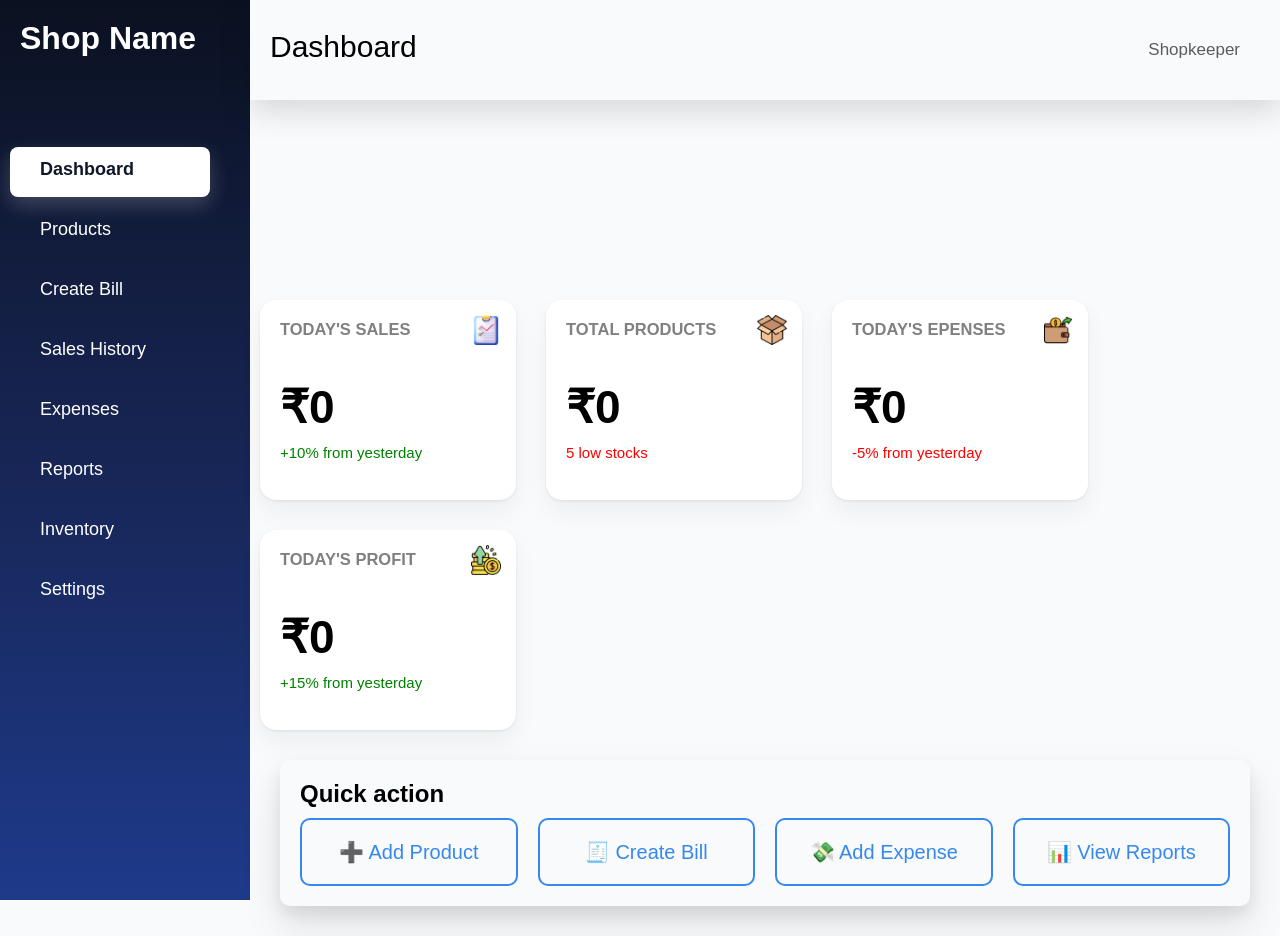
==== Audit/index.html @ 847e28ec "new" ====
<!DOCTYPE html>
<html lang="en">
<head>
    <meta charset="UTF-8">
    <meta name="viewport" content="width=device-width, initial-scale=1.0">
    <title>Document</title>
    <link rel="stylesheet" href="style.css">
   
</head>
<body>
    <div class="nav1">
           <div class="shopname">

             <h1>Shop Name</h1>
             </div>
             <div class="navdiv">
            <a href="index.html"class="a1 active">Dashboard</a>
            <a href="products.html" class="a1">Products</a>
            <a href="createbill.html" class="a1">Create Bill</a>
            <a href="saleshistory.html" class="a1">Sales History</a>
            <a href=""  class="a1">Expenses</a>
            <a href="" class="a1">Reports</a>
            <a href="" class="a1">Inventory</a>
            <a href="" class="a1">Settings</a>
            </div>
            
        </div>

         <div class="main-content">
            <nav class="navformain">
                
                <div >
              <h1 style="padding-top: 30px; padding-left: 20px; font-size: 30px; font-weight: 510; ">Dashboard</h1>
              </div>
              <div class="information">
                
                <h2 style="padding: 40px;  font-size: 17px; font-weight: 540; color: rgb(92, 92, 92);">Shopkeeper</h2>
              </div>
             

            </nav>

        <div class="cards">
            <div class="card">
                <div class="card1">
                    <h3 style="padding: 20px;  font-size: 16.5px;  color: grey; font-weight: 550;">TODAY'S SALES</h3>
                    <img src="icon1.png" height="30px" width="30px" alt="" class="img1">
                </div>
                <div class="update1">
                    <h1>₹0</h1>
                    <p style="color: green; font-size: 15px; margin-top: 10px;">+10% from yesterday</p>
                </div>


            </div>
            <div class="card"><div class="card1">
                    <h3 style="padding: 20px;  font-size: 16.5px;  color: grey; font-weight: 550;">TOTAL PRODUCTS</h3>
                    <img src="openbox.png" height="30px" width="30px" alt="" class="img1">
                </div>
                <div class="update1">
                    <h1>₹0</h1>
                    <p style="color: rgb(255, 0, 0); font-size: 15px; margin-top: 10px;">5 low stocks</p>
                </div></div>
            <div class="card"><div class="card1">
                    <h3 style="padding: 20px;  font-size: 16.5px;  color: grey; font-weight: 550;">TODAY'S EPENSES</h3>
                    <img src="spending.png" height="30px" width="30px" alt="" class="img1">
                </div>
                <div class="update1">
                    <h1>₹0</h1>
                    <p style="color: red; font-size: 15px; margin-top: 10px;">-5% from yesterday</p>
                </div></div>
            <div class="card"><div class="card1">
                    <h3 style="padding: 20px;  font-size: 16.5px;  color: grey; font-weight: 550;">TODAY'S PROFIT</h3>
                    <img src="profits.png" height="30px" width="30px" alt="" class="img1">
                </div>
                <div class="update1">
                    <h1>₹0</h1>
                    <p style="color: green; font-size: 15px; margin-top: 10px;">+15% from yesterday</p>
                </div></div>
        </div>


        <div class="quickaction">
            <div>
                <h2>Quick action</h2>
                
            </div>
            <div class="linksforquickactions">
                <a href="products.html" class="quickactona">➕ Add Product</a>
                <a href="" class="quickactona">🧾 Create Bill</a>
                <a href="" class="quickactona">💸 Add Expense</a>
                <a href="" class="quickactona">📊 View Reports</a>
                
            </div>
        </div>

    </div>
    <script src="script.js"></script>
    <script>
        document.querySelectorAll(".a1").addEventListener("click", function(event) {
    event.preventDefault();
      });


    </script>

</body>


</html>
---- Audit/style.css ----
* {
    margin: 0;
    padding: 0;
    box-sizing: border-box;
}

body {
    display: flex;
    font-family: "Roboto", sans-serif;
    background: #f8fafc;
}


.nav1 {
    display: flex;
    height: 100vh;
    width: 250px;
    flex-direction: column;
    /* background: #eb1717; */
    /* background:#111827; */
    background: linear-gradient(180deg,
            #0b1120,
            #172554,
            #1e3a8a);
}

.shopname {
    margin-left: 20px;
    margin-top: 20px;
    color: white;

}

.navdiv {
    display: flex;
    flex-direction: column;
    margin-top: 90px;
    gap: 10px;
    padding-left: 10px;

}

.a1 {
    text-decoration: none;
    height: 50px;
    width: 200px;
    /* border: 1px solid black; */
    padding-left: 30px;
    padding-top: 12px;
    display: flex;
    font-size: 18px;
    color: white;
    border-radius: 20px;
    /* transform: translateY(-50px);
     transition: 1s; */



}

.a1:hover {
    background: rgba(255, 255, 255, .08);
    transform: translateX(5px);
    transition: 0.5s;
    border-radius: 20px;
    z-index: 10px;
    /* color: rgb(0, 0, 0); */
}

.a1:active {
    background-color: #1e293b;
    border-radius: 20px;

}

.quickaction{
    border-radius: 10px;
    width: calc(100%-60px);
    margin: 30px;
    padding: 20px;
    box-shadow:
        0 8px 16px rgba(0, 0, 0, 0.08),
        0 20px 40px rgba(0, 0, 0, 0.10);
}
    

.linksforquickactions{
    display: flex;
    justify-content: center;
    align-items: center;
    gap: 20px;
    margin-top: 10px;
}

.quickactona{
    border: 2px solid  rgb(54, 136, 237);
    border-radius: 10px;
    font-size: 20px;
   text-align: center;
    width: 100%;
    padding: 20px;
    text-decoration: none;
    color: rgb(54, 136, 237);
    transition: all 0.5s;
}

.quickactona:hover{
    background-color: rgb(54, 136, 237);
    color: white;
}
.main-content {
    flex: 1;
}

.cards {
    margin-top: 200px;
    margin-left: 10px;
    display: flex;
    gap: 30px;
    flex-wrap: wrap;
}

.card {
    /* display: inline-block; */
    height: 200px;
    width: 20vw;
    /* border: 2px solid black; */
    background: #fff;
    border-radius: 16px;

    box-shadow:
        0 1px 3px rgba(0, 0, 0, 0.08),
        0 12px 24px rgba(0, 0, 0, 0.05);

    transition: 0.3s;

}


.card:hover {
    transform: translateY(-3px);

    box-shadow:
        0 8px 16px rgba(0, 0, 0, 0.08),
        0 20px 40px rgba(0, 0, 0, 0.10);
}

/* TAKEN FROM CHATGPT  ABOVE BOX SHADOW*/

.card1 {
    display: flex;
    justify-content: space-between;


}


.img1 {
    margin: 15px;
}

.update1 {
    margin-top: 20px;
    margin-left: 20px;
    font-size: 23px;

}

.navformain {
    display: flex;
    justify-content: space-between;
    width: 100%;
    height: 100px;
    box-shadow: 0 10px 30px rgba(0, 0, 0, 0.15);


}

.information {
    display: inline-block;
}

.navdiv a.active {
    background: white;
    color: #0f172a;
    font-weight: 600;
    box-shadow: 0 8px 20px rgba(255, 255, 255, .2);
    border-radius: 8px;


}

/* products */

.maindiv1 {
    display: flex;
    flex-direction: column;
    margin-top: 30px;
    margin-left: 30px;
    gap: 40px;
}


.addproduct {
    display: flex;
    justify-content: space-between;
    width: 100%;
}


#sarthak {
    width: 330px;
    height: 45px;
    border-radius: 10px;
    font-size: 17px;
    padding-left: 10px;
    border: 2.2px solid rgb(173, 173, 173);
    outline: none;
    transition: 0.3s;


}

#sarthak:focus {
    border: 2.2px solid blue;
    outline: none;
    transition: 0.3s;
}


.buttonaddprodcut {
    margin-right: 30px;
    height: 45px;
    width: 160px;
    color: white;
    border-radius: 10px;
    background-color: #0f172a;
    outline: none;
    border-color: #0f172a;
    font-size: 15px;
    font-weight: 600;
    transition: transform 0.4s ease;


}

.buttonaddprodcut:hover {
    transform: translateY(-5px);
}

.th1 {
    background-color: rgb(243, 241, 241);
    text-align: left;
    padding: 16px 25px;
    border-bottom: 1px solid grey;
    color: rgb(76, 76, 76);

}

.table1 {
    border: none;
    width: 100%;
    border-collapse: collapse;

}



.table100 {
    /* display: none; */
    /* width: calc(100% - 60px); */
    margin: 30px;
    border-radius: 16px;
    overflow: hidden;
    box-shadow: 0 8px 25px rgba(0, 0, 0, 0.12);
    background: white;

}



.tr1 {
    height: auto;

}

.td1 {
    color: rgb(100, 100, 100);
    font-size: 18px;

    padding: 16px 25px;
    text-align: left;
    border-bottom: 1px solid rgb(205, 202, 202);
}

.tr1:hover {
    background-color: rgb(243, 241, 241);
}

.badge {
    background-color: rgb(220, 217, 217);
    border-radius: 20px;
    padding: 6px 12px;
    font-size: 12px;
    font-weight: 600;
}

.status {
    background-color: rgb(160, 233, 156);
    color: green;
    padding: 6px 12px;
    font-size: 12px;
    font-weight: 600;
}

.edit {
    font: 15px;
    font-weight: 600;
    background-color: rgb(15, 112, 248);
    color: white;
    padding: 8px 14px;
    border-radius: 10px;
    outline: none;
    border: 1px solid rgb(15, 112, 248);
    transition: transform 0.4s;
    margin-right: 5px;
}

.edit:hover {
    transform: translateY(-2px);
    cursor: pointer;
    background-color: rgb(3, 73, 172);
    box-shadow: 0 6px 12px rgba(0, 0, 0, 0.25);

}

.delete {
    font: 18px;
    font-weight: 700;
    background-color: rgb(237, 68, 68);
    color: white;
    padding: 8px 14px;
    border-radius: 10px;
    outline: none;
    border: 1px solid rgb(237, 68, 68);
    transition: transform 0.4s;

}

.delete:hover {
    transform: translateY(-2px);
    cursor: pointer;
    background-color: rgb(232, 16, 16);
    box-shadow: 0 5px 10px rgba(0, 0, 0, 0.25);

}

.form {
    width: 90%;
    display: flex;
    justify-content: center;


}

.maindivform{
    display: none;
}

.addp {

    position: fixed;
    top: 0;
    left: 0;
    width: 100%;
    height: 100%;
    display: flex;
    justify-content: center;
    align-items: center;
    background: rgba(28, 28, 28, 0.2);
    
}

.addp1 {
    background-color: white;
    /* border: 2px solid black; */
    border-radius: 10px;
    width: 90%;
    max-width: 500px;
   



    padding: 30px;
    /* scale: 1.2; */


}

.header {
    font-size: 24px;
    font-weight: 600;

    margin-bottom: 20px;
    display: flex;
    justify-content: space-between;
    align-items: center;
}

.buttonx {
    background: none;
    border: none;
    font-size: 28px;
    cursor: pointer;
    color: rgb(207, 205, 205);
}




#commontextinput {
    width: 60%;
    color: rgb(57, 56, 56);
    height: 40px;
    font-size: 15px;
    /* padding: 10px; */
    border-radius: 7px;
    border: 2px solid rgb(194, 191, 191);
    padding-left: 10px;
}


#commontextinput:focus {
    border: 2.2px solid blue;
    outline: none;
    transition: 0.3s;
    box-shadow: 0 0 0 3px rgba(59, 130, 246, 0.25);

}

.dropdown {


    border-radius: 8px;
    border-color: rgb(215, 211, 211);
    width: 60%;
    height: 45px;
    padding: 10px;
    border-radius: 8px;
    box-sizing: border-box;
}


.dropdown:focus {
    border-color: #a4a4a9;
    box-shadow: 0 0 8px rgba(0, 0, 0, 0.3);
}


.buttons {
    width: 100%;
    display: flex;
    justify-content: flex-end;
    gap: 10px;
}

.cancel {
    height: 50px;
    width: 100px;
    font-size: 18px;
    border-radius: 10px;
    background-color: rgb(69, 69, 69);
    color: rgb(255, 255, 255);
    border: none;
    font-weight: 700;
    transition: all 0.2s ease;

}

.add {
    height: 50px;
    width: 150px;
    font-size: 18px;
    border-radius: 10px;
    background-color: rgb(102, 219, 102);
    color: rgb(255, 255, 255);
    border: none;
    font-weight: 700;
    transition: all 0.2s ease;
}

.cancel:hover {
    transform: translateY(-3px);
    box-shadow: 0 4px 10px rgba(0, 0, 0, 0.15);
}

.add:hover {
    transform: translateY(-3px);
    box-shadow: 0 4px 10px rgba(0, 0, 0, 0.15);
}



.headercreatebill {
    margin: 40px;
}

.cardsforbill {
    display: flex;
    justify-content: space-between;
}

.card1bill {
    border-radius: 10px;
    width: 35vw;
    margin-left: 30px;


    padding-top: 20px;
    padding-left: 20px;
    padding-bottom: 50px;
    box-shadow: 1px 5px 10px rgba(0, 0, 0, 0.15);


}

#barcodesearch {
    height: 45px;
    width: 60%;
    margin-top: 5px;
    font-size: 17px;
    padding-left: 10px;
    border-radius: 8px;
    border: 2px solid rgb(131, 129, 129);
    outline: none;
}

#barcodesearch:focus {
    border: 2px solid blue;
    transition: 0.3s;
    box-shadow: 0 0 0 3px rgba(59, 130, 246, 0.25);
}

.card2bill {
    margin-right: 30px;
    padding: 10px;
    /* border: 2px solid black; */
    width: 35vw;
    background-color: white;
    border-radius: 10px;
     box-shadow: 1px 5px 10px rgba(0, 0, 0, 0.15);


}

.itemshow {

    display: flex;
    justify-content: center;
    align-items: center;
    margin-bottom: 10px;
    color: rgb(92, 91, 91);
}

.calculation {
    /* border: 2px solid black; */
    margin-left: 10px;
    margin-right: 10px;
    padding: 20px;
    margin-bottom: 10px;
    background-color: #F8F9FA;
    border-radius: 10px;
}

.subtotal {
    display: flex;
    justify-content: space-between;
    align-content: center;
    margin-bottom: 15px;

}

.tax {
    display: flex;
    justify-content: space-between;
    align-content: center;
    padding-bottom: 5px;
    margin-bottom: 20px;
    border-bottom: 2px solid grey;
}

.total {
    display: flex;
    justify-content: space-between;
    align-content: center;
    margin-bottom: 5px;
}

.span12 {
    font-size: 18px;
    color: rgb(70, 68, 68);
}

.totalspan {
    font-size: 23px;
    color: rgb(45, 112, 236);
    font-weight: bolder;
}

.paymentmethod {
    display: flex;
    justify-content: space-evenly;
    margin-bottom: 20px;
    margin-top: 5px;

}

.cash {
    width: 48%;
    display: flex;
    justify-content: center;
    align-items: center;
    border-radius: 8px;
    background-color: #007BFF;
    color: white;
    font-size: 20px;
    height: 48px;
    cursor: pointer;
}

.upi {
    width: 48%;
    display: flex;
    justify-content: center;
    align-items: center;
    border: 2px solid rgb(89, 88, 88);
    border-radius: 8px;
    height: 45px;
    cursor: pointer;
}


.generatebill {
    margin-left: 10px;
    margin-right: 10px;
    margin-top: 5px;
}

.billg {
    width: 100%;
    padding: 15px;
    border-radius: 8px;
    color: white;
    background-color: #28A745;


    font-size: 20px;
    border: none;
    font-weight: bolder;
    cursor: pointer;
    transition: transform 0.5s;

}

.addsale1 {
    width: 100%;
    padding: 15px;
    border-radius: 8px;
    color: white;
    background-color: #424242;


    font-size: 20px;
    border: none;
    font-weight: bolder;
    cursor: pointer;
    transition: transform 0.5s;
}
.addsales{
     margin-left: 10px;
    margin-right: 10px;
    margin-top: 10px;
    margin-bottom: 10px;
}

.addsale1:hover{
    transform: translateY(-3px);
     box-shadow: 1px 5px 10px rgba(0, 0, 0, 0.15);
}

.billg:hover{
    transform: translateY(-3px);
     box-shadow: 1px 5px 10px rgba(0, 0, 0, 0.15);
}
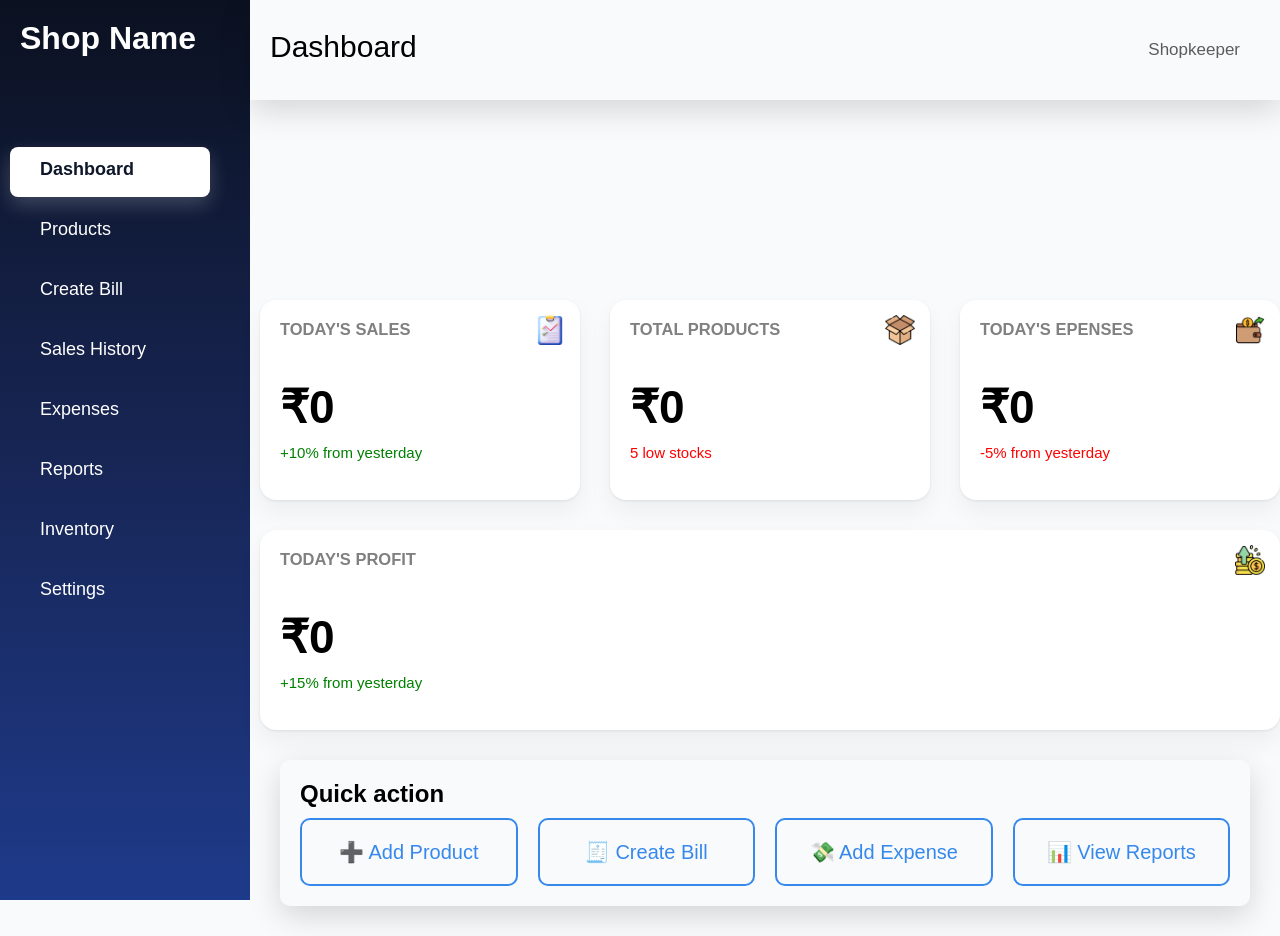
==== commit 178dbada: "new" ====
--- a/Audit/index.html
+++ b/Audit/index.html
@@ -87,7 +87,7 @@
             </div>
             <div class="linksforquickactions">
                 <a href="products.html" class="quickactona">➕ Add Product</a>
-                <a href="" class="quickactona">🧾 Create Bill</a>
+                <a href="createbill.html" class="quickactona">🧾 Create Bill</a>
                 <a href="" class="quickactona">💸 Add Expense</a>
                 <a href="" class="quickactona">📊 View Reports</a>
                 
@@ -95,7 +95,7 @@
         </div>
 
     </div>
-    <script src="script.js"></script>
+    <script src="index.js"></script>
     <script>
         document.querySelectorAll(".a1").addEventListener("click", function(event) {
     event.preventDefault();
--- a/Audit/style.css
+++ b/Audit/style.css
@@ -78,11 +78,8 @@
     width: calc(100%-60px);
     margin: 30px;
     padding: 20px;
-    box-shadow:
-        0 8px 16px rgba(0, 0, 0, 0.08),
-        0 20px 40px rgba(0, 0, 0, 0.10);
-}
-    
+    box-shadow: 0 10px 30px rgba(0, 0, 0, 0.15);
+}
 
 .linksforquickactions{
     display: flex;
@@ -118,12 +115,17 @@
     display: flex;
     gap: 30px;
     flex-wrap: wrap;
+
+   
 }
 
 .card {
     /* display: inline-block; */
+     flex: 1 1 250px;      /* grow | shrink | minimum width */
+    min-width: 250px;
     height: 200px;
-    width: 20vw;
+
+    
     /* border: 2px solid black; */
     background: #fff;
     border-radius: 16px;
@@ -285,7 +287,7 @@
 }
 
 .td1 {
-    color: rgb(100, 100, 100);
+    color: rgb(27, 25, 25);
     font-size: 18px;
 
     padding: 16px 25px;
@@ -305,13 +307,23 @@
     font-weight: 600;
 }
 
-.status {
+.status.in{
     background-color: rgb(160, 233, 156);
     color: green;
     padding: 6px 12px;
     font-size: 12px;
     font-weight: 600;
 }
+
+.status.low{
+    background-color: #F8D7DA;
+    color: rgb(117, 6, 6);
+    padding: 6px 12px;
+    font-size: 12px;
+    font-weight: 600;
+}
+
+
 
 .edit {
     font: 15px;
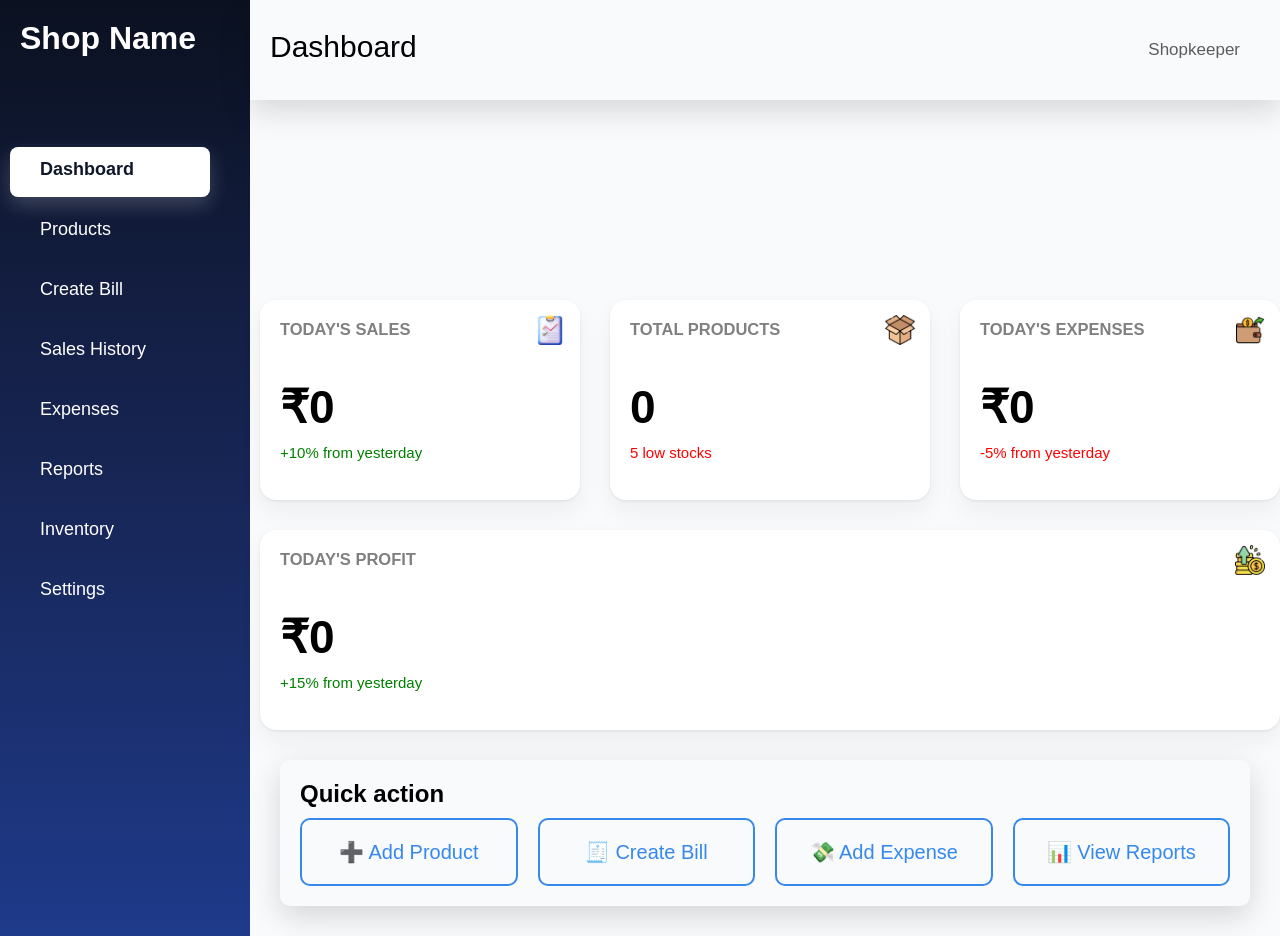
==== commit 3ce8f328: "new" ====
--- a/Audit/index.html
+++ b/Audit/index.html
@@ -58,11 +58,11 @@
                     <img src="openbox.png" height="30px" width="30px" alt="" class="img1">
                 </div>
                 <div class="update1">
-                    <h1>₹0</h1>
+                    <h1 class="updateproduct">0</h1>
                     <p style="color: rgb(255, 0, 0); font-size: 15px; margin-top: 10px;">5 low stocks</p>
                 </div></div>
             <div class="card"><div class="card1">
-                    <h3 style="padding: 20px;  font-size: 16.5px;  color: grey; font-weight: 550;">TODAY'S EPENSES</h3>
+                    <h3 style="padding: 20px;  font-size: 16.5px;  color: grey; font-weight: 550;">TODAY'S EXPENSES</h3>
                     <img src="spending.png" height="30px" width="30px" alt="" class="img1">
                 </div>
                 <div class="update1">
@@ -96,13 +96,7 @@
 
     </div>
     <script src="index.js"></script>
-    <script>
-        document.querySelectorAll(".a1").addEventListener("click", function(event) {
-    event.preventDefault();
-      });
-
-
-    </script>
+   
 
 </body>
 
--- a/Audit/style.css
+++ b/Audit/style.css
@@ -13,7 +13,7 @@
 
 .nav1 {
     display: flex;
-    height: 100vh;
+   
     width: 250px;
     flex-direction: column;
     /* background: #eb1717; */
@@ -73,7 +73,7 @@
 
 }
 
-.quickaction{
+.quickaction {
     border-radius: 10px;
     width: calc(100%-60px);
     margin: 30px;
@@ -81,7 +81,7 @@
     box-shadow: 0 10px 30px rgba(0, 0, 0, 0.15);
 }
 
-.linksforquickactions{
+.linksforquickactions {
     display: flex;
     justify-content: center;
     align-items: center;
@@ -89,11 +89,11 @@
     margin-top: 10px;
 }
 
-.quickactona{
-    border: 2px solid  rgb(54, 136, 237);
+.quickactona {
+    border: 2px solid rgb(54, 136, 237);
     border-radius: 10px;
     font-size: 20px;
-   text-align: center;
+    text-align: center;
     width: 100%;
     padding: 20px;
     text-decoration: none;
@@ -101,10 +101,11 @@
     transition: all 0.5s;
 }
 
-.quickactona:hover{
+.quickactona:hover {
     background-color: rgb(54, 136, 237);
     color: white;
 }
+
 .main-content {
     flex: 1;
 }
@@ -116,16 +117,17 @@
     gap: 30px;
     flex-wrap: wrap;
 
-   
+
 }
 
 .card {
     /* display: inline-block; */
-     flex: 1 1 250px;      /* grow | shrink | minimum width */
+    flex: 1 1 250px;
+    /* grow | shrink | minimum width */
     min-width: 250px;
     height: 200px;
 
-    
+
     /* border: 2px solid black; */
     background: #fff;
     border-radius: 16px;
@@ -307,7 +309,7 @@
     font-weight: 600;
 }
 
-.status.in{
+.status.in {
     background-color: rgb(160, 233, 156);
     color: green;
     padding: 6px 12px;
@@ -315,7 +317,7 @@
     font-weight: 600;
 }
 
-.status.low{
+.status.low {
     background-color: #F8D7DA;
     color: rgb(117, 6, 6);
     padding: 6px 12px;
@@ -375,7 +377,7 @@
 
 }
 
-.maindivform{
+.maindivform {
     display: none;
 }
 
@@ -390,7 +392,7 @@
     justify-content: center;
     align-items: center;
     background: rgba(28, 28, 28, 0.2);
-    
+
 }
 
 .addp1 {
@@ -399,7 +401,7 @@
     border-radius: 10px;
     width: 90%;
     max-width: 500px;
-   
+
 
 
 
@@ -560,18 +562,16 @@
     width: 35vw;
     background-color: white;
     border-radius: 10px;
-     box-shadow: 1px 5px 10px rgba(0, 0, 0, 0.15);
+    box-shadow: 1px 5px 10px rgba(0, 0, 0, 0.15);
 
 
 }
 
 .itemshow {
 
-    display: flex;
-    justify-content: center;
-    align-items: center;
-    margin-bottom: 10px;
-    color: rgb(92, 91, 91);
+   max-height: 300px;
+    overflow-y: auto;
+    margin-bottom: 20px;
 }
 
 .calculation {
@@ -688,19 +688,116 @@
     cursor: pointer;
     transition: transform 0.5s;
 }
-.addsales{
-     margin-left: 10px;
+
+.addsales {
+    margin-left: 10px;
     margin-right: 10px;
     margin-top: 10px;
     margin-bottom: 10px;
 }
 
-.addsale1:hover{
+.addsale1:hover {
     transform: translateY(-3px);
-     box-shadow: 1px 5px 10px rgba(0, 0, 0, 0.15);
-}
-
-.billg:hover{
+    box-shadow: 1px 5px 10px rgba(0, 0, 0, 0.15);
+}
+
+.billg:hover {
     transform: translateY(-3px);
-     box-shadow: 1px 5px 10px rgba(0, 0, 0, 0.15);
+    box-shadow: 1px 5px 10px rgba(0, 0, 0, 0.15);
+}
+
+.search {
+    height: 45px;
+    width: 100px;
+    border-radius: 8px;
+    border: 2px solid #007BFF;
+    color: #007BFF;
+    font-size: 18px;
+    background-color: white;
+    transition: 0.5s;
+    cursor: pointer;
+    margin-left: 10px;
+}
+
+.search:hover {
+    background-color: #007BFF;
+    color: white;
+}
+
+.cardbillbody{
+    display: flex;
+    flex-direction: column;
+    
+}
+
+.cardbilladd {
+    display: flex;
+    justify-content: space-between;
+    align-content: center;
+    border-radius: 8px;
+    margin-top: 15px;
+    margin-right: 10px;
+    
+    padding: 12px;
+    border: 1px solid rgb(112, 110, 110);
+
+    /* box-shadow: 0 2px 5px rgba(0, 0, 0, 0.15); */
+
+}
+
+.cardbilladd1 {
+    display: flex;
+    justify-content: space-evenly;
+    align-content: center;
+    gap: 10px;
+    color: rgb(91, 88, 88);
+    font-weight: bold;
+    font-size: 16.5px;
+}
+
+.addcardbill1 {
+    width: 70px;
+    padding: 4px;
+    border: none;
+    background-color: #007BFF;
+    color: white;
+    border-radius: 5px;
+    font-size: 15px;
+    font-weight: bold;
+    transition: 0.3s;
+    cursor: pointer;
+}
+
+.addcardbill1:hover {
+    transform: translateY(-2px);
+    background-color: #0458b1;
+}
+
+.itemshowlist{
+   display: flex;
+    justify-content: space-between;
+    align-items: center;
+    padding: 15px;
+    padding-left: 18px;
+    border-bottom: 1px solid #e0e0e0;
+    font-weight: bold;
+
+}
+
+.remove{
+    padding: 10px;
+    border-radius: 8px;
+    background-color: red;
+    color: white;
+    border: none;
+    cursor: pointer;
+    font-size: 15px;
+    transition: 0.3s;
+    font-weight: bold;
+
+}
+
+.remove:hover{
+    transform: translateY(-3px);
+  box-shadow: 1px 5px 10px rgba(0, 0, 0, 0.15);
 }
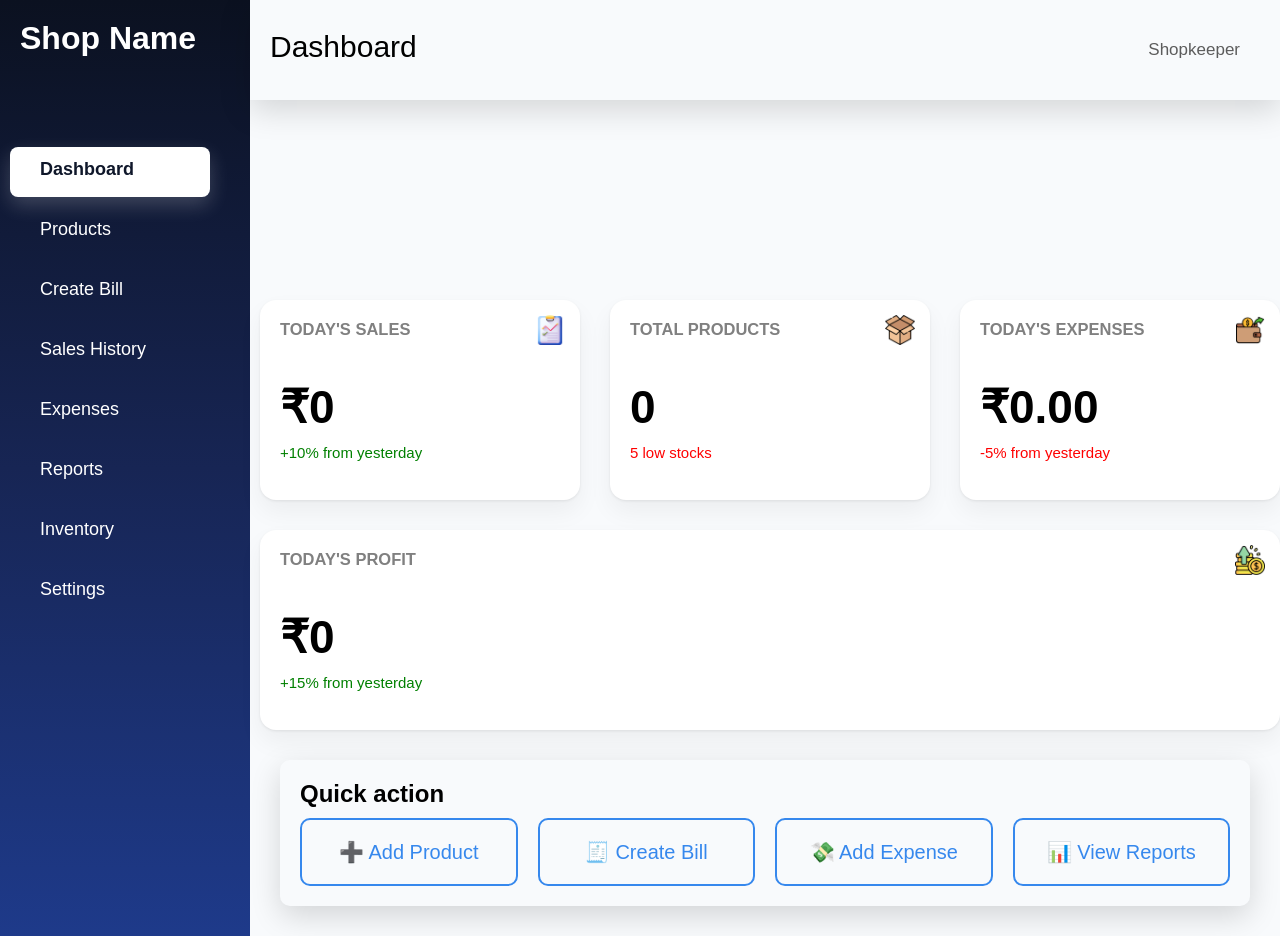
==== commit f814a430: "new" ====
--- a/Audit/index.html
+++ b/Audit/index.html
@@ -18,7 +18,7 @@
             <a href="products.html" class="a1">Products</a>
             <a href="createbill.html" class="a1">Create Bill</a>
             <a href="saleshistory.html" class="a1">Sales History</a>
-            <a href=""  class="a1">Expenses</a>
+            <a href="expense.html"  class="a1">Expenses</a>
             <a href="" class="a1">Reports</a>
             <a href="" class="a1">Inventory</a>
             <a href="" class="a1">Settings</a>
@@ -65,8 +65,8 @@
                     <h3 style="padding: 20px;  font-size: 16.5px;  color: grey; font-weight: 550;">TODAY'S EXPENSES</h3>
                     <img src="spending.png" height="30px" width="30px" alt="" class="img1">
                 </div>
-                <div class="update1">
-                    <h1>₹0</h1>
+                <div class="update1" >
+                    <h1 id="expensetotal">₹0</h1>
                     <p style="color: red; font-size: 15px; margin-top: 10px;">-5% from yesterday</p>
                 </div></div>
             <div class="card"><div class="card1">
@@ -88,7 +88,7 @@
             <div class="linksforquickactions">
                 <a href="products.html" class="quickactona">➕ Add Product</a>
                 <a href="createbill.html" class="quickactona">🧾 Create Bill</a>
-                <a href="" class="quickactona">💸 Add Expense</a>
+                <a href="expense.html" class="quickactona">💸 Add Expense</a>
                 <a href="" class="quickactona">📊 View Reports</a>
                 
             </div>
--- a/Audit/style.css
+++ b/Audit/style.css
@@ -13,6 +13,8 @@
 
 .nav1 {
     display: flex;
+    min-height: 100vh;
+    
    
     width: 250px;
     flex-direction: column;
@@ -638,6 +640,7 @@
     font-size: 20px;
     height: 48px;
     cursor: pointer;
+    /* border: 1px soild #007BFF; */
 }
 
 .upi {
@@ -647,7 +650,7 @@
     align-items: center;
     border: 2px solid rgb(89, 88, 88);
     border-radius: 8px;
-    height: 45px;
+    height: 48px;
     cursor: pointer;
 }
 
@@ -800,4 +803,340 @@
 .remove:hover{
     transform: translateY(-3px);
   box-shadow: 1px 5px 10px rgba(0, 0, 0, 0.15);
-}+}
+
+.addexpense{
+    display: flex;
+    justify-content: space-between;
+    align-items: center;
+    margin-top: 50px;
+    padding: 20px;
+}
+
+.addexpensebutton{
+    padding: 15px;
+    border-radius: 8px;
+    background-color: #007BFF;
+    border: 2px solid #007BFF ;
+    color: white;
+    font-weight: bold;
+    font-size: 15px;
+    cursor: pointer;
+    transition: 0.3s;
+
+
+
+}
+
+
+.addexpensebutton:hover{
+    background-color: white;
+    color: #007BFF;
+    border: 2px solid #007BFF;  
+    box-shadow: 1px 5px 10px rgba(0, 0, 0, 0.15);
+}
+
+#allcategories{
+    padding: 15px;
+    border-radius: 10px;
+    font-size: 15px;
+    border: 2px solid black;
+    outline: none;
+    cursor: pointer;
+
+   
+}
+
+.th2 {
+    background-color: rgb(243, 241, 241);
+    text-align: left;
+    padding: 16px 25px;
+    border-bottom: 1px solid grey;
+    color: rgb(76, 76, 76);
+
+}
+
+.table2 {
+    border: none;
+    width: 100%;
+    border-collapse: collapse;
+
+}
+
+
+
+.table101 {
+    /* display: none; */
+    /* width: calc(100% - 60px); */
+    margin: 30px;
+    border-radius: 16px;
+    overflow: hidden;
+    box-shadow: 0 8px 25px rgba(0, 0, 0, 0.12);
+    background: white;
+
+}
+
+
+
+.tr2 {
+    height: auto;
+
+}
+
+.td2 {
+    color: rgb(27, 25, 25);
+    font-size: 18px;
+
+    padding: 16px 25px;
+    text-align: left;
+    border-bottom: 1px solid rgb(205, 202, 202);
+}
+
+.tr2:hover {
+    background-color: rgb(243, 241, 241);
+}
+
+
+.form1 {
+    width: 90%;
+    display: flex;
+    justify-content: center;
+
+
+}
+
+.maindivform1 {   
+    display: none;
+}
+ /* need to add 1 above */
+
+.adde {
+
+    position: fixed;
+    top: 0;
+    left: 0;
+    width: 100%;
+    height: 100%;
+    display: flex;
+    justify-content: center;
+    align-items: center;
+    background: rgba(28, 28, 28, 0.2);
+
+}
+
+.adde1 {
+    background-color: white;
+    /* border: 2px solid black; */
+    border-radius: 10px;
+    width: 90%;
+    max-width: 500px;
+
+
+
+
+    padding: 30px;
+    /* scale: 1.2; */
+
+
+}
+
+.headere {
+    font-size: 24px;
+    font-weight: 600;
+
+    margin-bottom: 20px;
+    display: flex;
+    justify-content: space-between;
+    align-items: center;
+}
+
+.buttonxe {
+    background: none;
+    border: none;
+    font-size: 28px;
+    cursor: pointer;
+    color: rgb(36, 36, 36);
+}
+
+
+
+
+#commontextinpute {
+    width: 60%;
+    color: rgb(57, 56, 56);
+    height: 40px;
+    font-size: 15px;
+    /* padding: 10px; */
+    border-radius: 7px;
+    border: 2px solid rgb(194, 191, 191);
+    padding-left: 10px;
+}
+
+
+#commontextinpute:focus {
+    border: 2.2px solid blue;
+    outline: none;
+    transition: 0.3s;
+    box-shadow: 0 0 0 3px rgba(59, 130, 246, 0.25);
+
+}
+
+.dropdown1 {
+
+
+    border-radius: 8px;
+    border-color: rgb(215, 211, 211);
+    width: 60%;
+    height: 45px;
+    padding: 10px;
+    border-radius: 8px;
+    box-sizing: border-box;
+}
+
+
+.dropdown1:focus {
+    border-color: #a4a4a9;
+    box-shadow: 0 0 8px rgba(0, 0, 0, 0.3);
+}
+
+
+.buttonse{
+    width: 100%;
+    display: flex;
+    justify-content: flex-end;
+    gap: 10px;
+}
+
+.cancele {
+    height: 50px;
+    width: 100px;
+    font-size: 18px;
+    border-radius: 10px;
+    background-color: rgb(69, 69, 69);
+    color: rgb(255, 255, 255);
+    border: none;
+    font-weight: 700;
+    transition: all 0.2s ease;
+
+}
+
+.adde11 {
+    height: 50px;
+    width: 150px;
+    font-size: 18px;
+    border-radius: 10px;
+    background-color: rgb(102, 219, 102);
+    color: rgb(255, 255, 255);
+    border: none;
+    font-weight: 700;
+    transition: all 0.2s ease;
+}
+
+.cancele:hover {
+    transform: translateY(-3px);
+    box-shadow: 0 4px 10px rgba(0, 0, 0, 0.15);
+}
+
+.adde11:hover {
+    transform: translateY(-3px);
+    box-shadow: 0 4px 10px rgba(0, 0, 0, 0.15);
+}
+
+
+.delete1 {
+    font: 18px;
+    font-weight: 700;
+    background-color: rgb(237, 68, 68);
+    color: white;
+    padding: 8px 14px;
+    border-radius: 10px;
+    outline: none;
+    border: 1px solid rgb(237, 68, 68);
+    transition: transform 0.4s;
+
+}
+
+.delete1:hover {
+    transform: translateY(-2px);
+    cursor: pointer;
+    background-color: rgb(232, 16, 16);
+    box-shadow: 0 5px 10px rgba(0, 0, 0, 0.25);
+
+}
+
+.saleshistory{
+    margin: 30px;
+}
+
+.searchbillno{
+    margin-left: 30px;
+    
+}
+
+
+#enterbillno{
+    padding: 15px;
+    border-radius: 8px;
+    border: 2px solid rgb(103, 102, 102);
+    font-size: 18px;
+    width: 25%;
+
+}
+
+#enterbillno:focus{
+    border: 2.2px solid blue;
+    outline: none;
+    transition: 0.3s;
+    box-shadow: 0 0 0 3px rgba(59, 130, 246, 0.25);
+}
+
+
+
+.th3 {
+    background-color: rgb(243, 241, 241);
+    text-align: left;
+    padding: 16px 25px;
+    border-bottom: 1px solid grey;
+    color: rgb(76, 76, 76);
+
+}
+
+.table3 {
+    border: none;
+    width: 100%;
+    border-collapse: collapse;
+
+}
+
+
+
+.table102 {
+    /* display: none; */
+    /* width: calc(100% - 60px); */
+    margin: 30px;
+    border-radius: 16px;
+    overflow: hidden;
+    box-shadow: 0 8px 25px rgba(0, 0, 0, 0.12);
+    background: white;
+
+}
+
+
+
+.tr3 {
+    height: auto;
+
+}
+
+.td3 {
+    color: rgb(27, 25, 25);
+    font-size: 18px;
+
+    padding: 16px 25px;
+    text-align: left;
+    border-bottom: 1px solid rgb(205, 202, 202);
+}
+
+.tr3:hover {
+    background-color: rgb(243, 241, 241);
+}
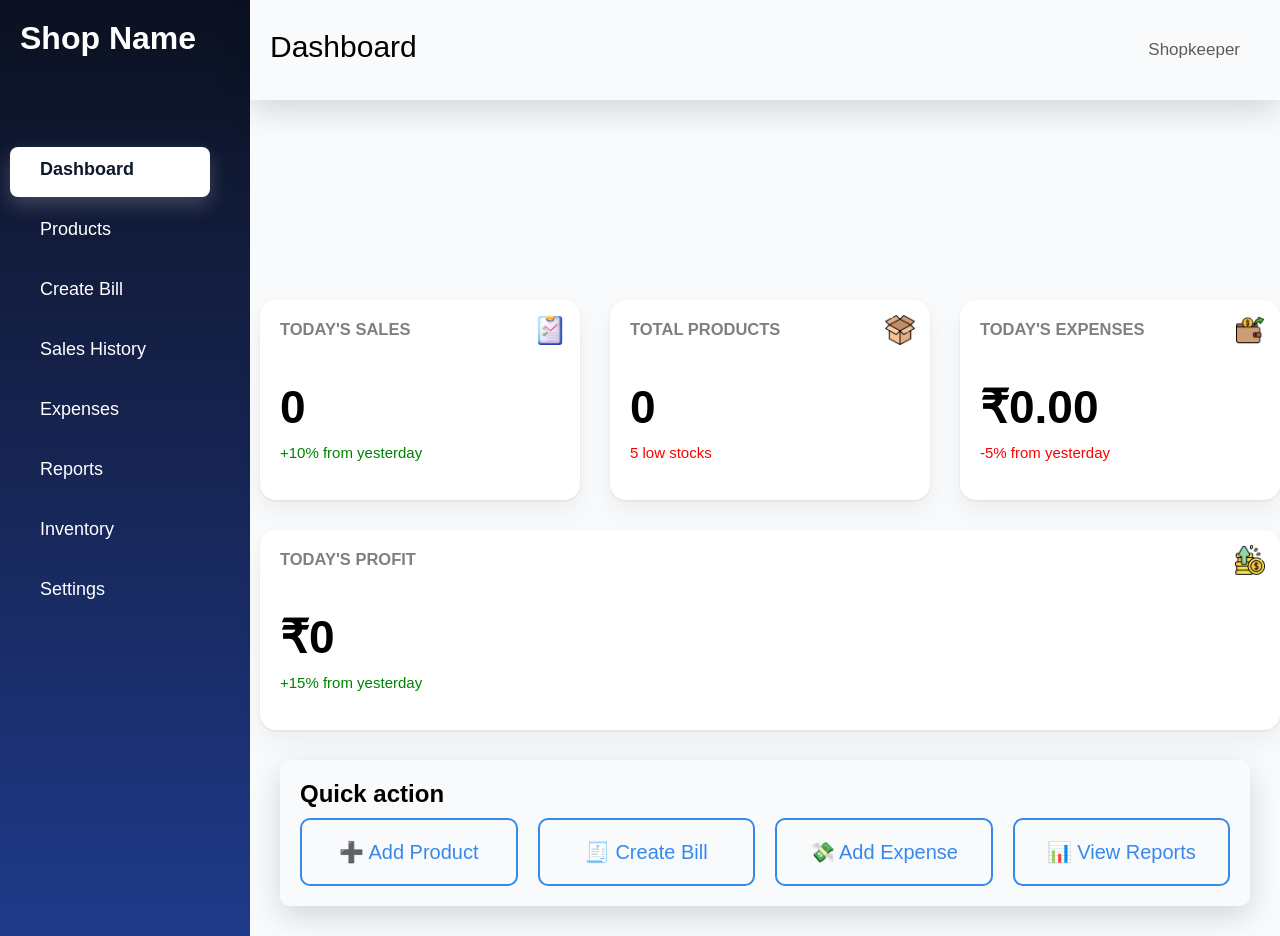
==== commit 64777111: "new" ====
--- a/Audit/index.html
+++ b/Audit/index.html
@@ -19,9 +19,9 @@
             <a href="createbill.html" class="a1">Create Bill</a>
             <a href="saleshistory.html" class="a1">Sales History</a>
             <a href="expense.html"  class="a1">Expenses</a>
-            <a href="" class="a1">Reports</a>
-            <a href="" class="a1">Inventory</a>
-            <a href="" class="a1">Settings</a>
+            <a href="reports.html" class="a1">Reports</a>
+            <a href="inventory.html" class="a1">Inventory</a>
+            <a href="settings.html" class="a1">Settings</a>
             </div>
             
         </div>
@@ -47,7 +47,7 @@
                     <img src="icon1.png" height="30px" width="30px" alt="" class="img1">
                 </div>
                 <div class="update1">
-                    <h1>₹0</h1>
+                    <h1 class="todaysales">₹0</h1>
                     <p style="color: green; font-size: 15px; margin-top: 10px;">+10% from yesterday</p>
                 </div>
 
--- a/Audit/style.css
+++ b/Audit/style.css
@@ -270,6 +270,7 @@
 
 }
 
+.tablemain
 
 
 .table100 {
@@ -277,7 +278,7 @@
     /* width: calc(100% - 60px); */
     margin: 30px;
     border-radius: 16px;
-    overflow: hidden;
+    overflow-x: hidden;
     box-shadow: 0 8px 25px rgba(0, 0, 0, 0.12);
     background: white;
 
@@ -1131,7 +1132,7 @@
 .td3 {
     color: rgb(27, 25, 25);
     font-size: 18px;
-
+    text-align: center;
     padding: 16px 25px;
     text-align: left;
     border-bottom: 1px solid rgb(205, 202, 202);
@@ -1140,3 +1141,132 @@
 .tr3:hover {
     background-color: rgb(243, 241, 241);
 }
+
+.view {
+    font: 18px;
+    font-weight: 700;
+    background-color: #007BFF;
+    color: white;
+    padding: 8px 14px;
+    border-radius: 10px;
+    outline: none;
+    border: 1px solid #007BFF;
+    transition: transform 0.4s;
+     
+
+}
+
+.view:hover {
+    transform: translateY(-2px);
+    cursor: pointer;
+    background-color: #00336a;
+    box-shadow: 0 5px 10px rgba(0, 0, 0, 0.25);
+
+}
+
+
+.settings123 {
+    
+    margin-left: 20px;
+    padding: 20px;
+    
+}
+
+.settings2{
+    display: flex;
+    flex-direction: column;
+    gap: 30px;
+}
+
+.up{
+    display: flex;
+    justify-content: space-between;
+}
+
+.down{
+    display: flex;
+    justify-content: space-between;
+}
+
+
+.shopinput{
+    padding: 10px;
+    font-size: 15px;
+    border-radius: 8px;
+    border: 2px solid rgb(174, 169, 169);
+}
+
+
+.savesettings{
+    padding: 10px;
+    width: 30%;
+    font-size: 15px;
+    border-radius: 8px;
+    border:2px solid #29a443;
+    background-color: #29a443 ;
+    color: white;
+    font-weight: bold;
+}
+
+
+
+
+
+
+.progress-container{
+    display: flex;
+    align-items: center;
+    gap: 10px;
+}
+
+.progressbar{
+    width: 100%;
+    height: 5px;
+    background: grey;
+    border-radius: 30px;
+    overflow: hidden;
+}
+
+.progressfill{
+    height: 100%;
+    border-radius: 30px;
+}
+
+.progressfill.in{
+    background: rgb(0,255,21);
+}
+
+.progressfill.medium{
+    background: rgb(255, 225, 0);
+}
+
+.progressfill.low{
+    background: rgb(255,0,0);
+}
+
+.percent{
+    font-size: 13px;
+    font-weight: 600;
+    min-width: 40px;
+}
+
+.status.medium {
+    background-color: #FFF3CD;
+    color: #B87804;
+    padding: 6px 12px;
+    font-size: 12px;
+    font-weight: 600;
+}
+
+#allcategories1{
+    margin: 30px;
+    padding: 15px;
+    width: 200px;
+    border-radius: 10px;
+    font-size: 15px;
+    border: 2px solid rgb(147, 142, 142);
+    outline: none;
+    cursor: pointer;
+
+   
+}
